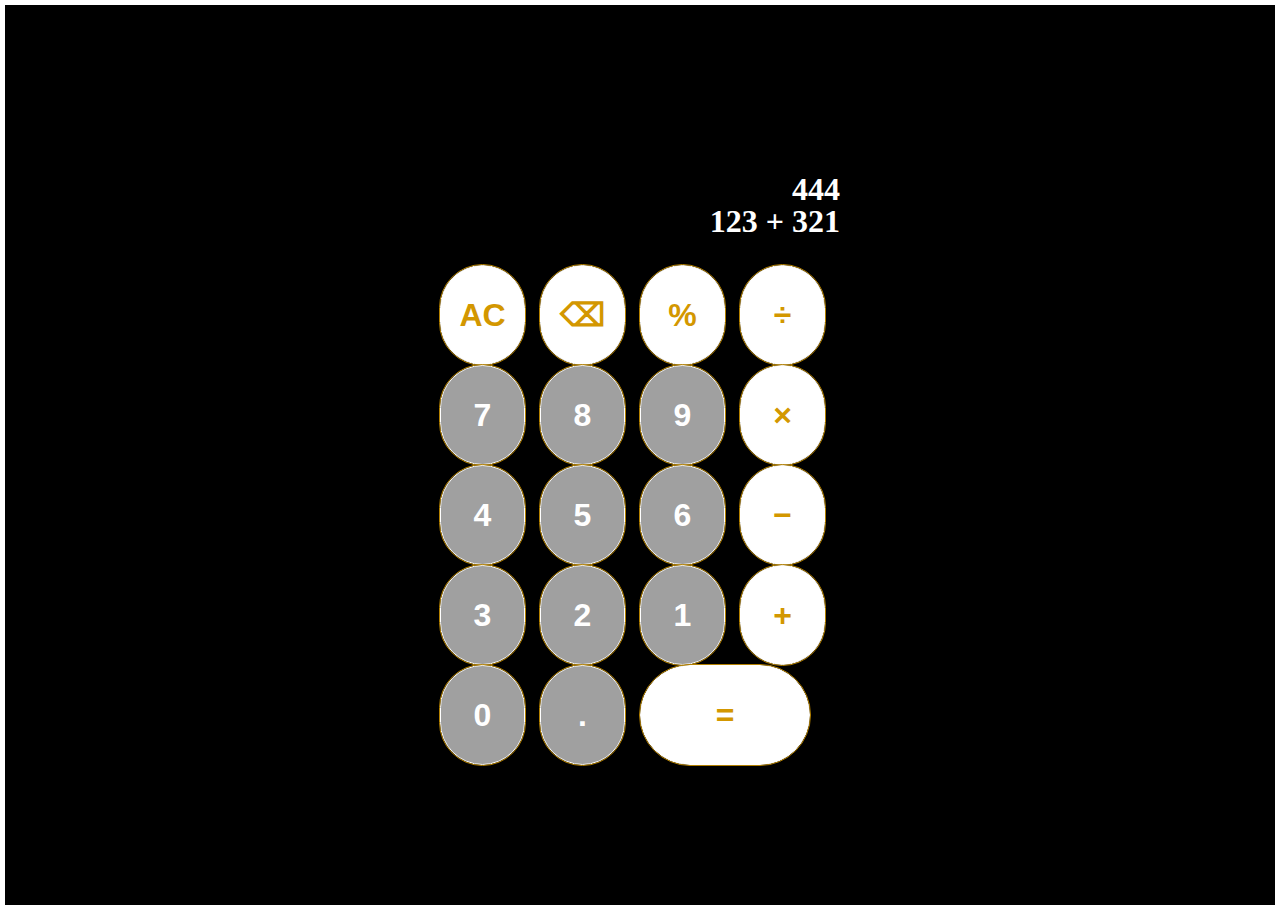
==== hey.html @ d02fba10 "started writing the javascript code for hey.js" ====
<!DOCTYPE html>
<html lang="en">
<head>
    <meta charset="UTF-8">
    <meta name="viewport" content="width=device-width, initial-scale=1.0">
    <link rel="stylesheet" href= "hey.css">
    <title>Hey calculator</title>
</head>
<body>
<div class="divStyle">
    
    <section class="sectionStyle"> 
        <div id="calcScreen">
            <p id="calcAnswer" style="text-align: end;">444</p>
            <p id="calcTyped" style="text-align: end;">123 + 321</p>
        </div>

       
        <button value="" class="cntrl">AC</button>
        <button value="Del" class="cntrl">&#9003;</button>
        <button value="%" class="opt">%</button>
        <button value="/" class="opt">&#247;</button>
        <!-- <button></button>
        <button></button>
        <button></button>
        <button></button> -->
        
        <button value="7" class="number">7</button>
        <button value="8" class="number">8</button>
        <button value="9" class="number">9</button>
        <button value="*" class="opt">&#215;</button>

        <button value="4" class="number">4</button>
        <button value="5" class="number">5</button>
        <button value="6" class="number">6</button>
        <button value="-" class="opt">&#8722;</button>

        <button value="3" class="number">3</button>
        <button value="2" class="number">2</button>
        <button value="1" class="number">1</button>
        <button value="+" class="opt">&#43;</button>

        <button value="0" class="number">0</button>
        <button value=".">.</button>
        <button value="=" class="equalTo span">&#61;</button>
    </section>
</div>

<script src="hey.js"></script>
</body>
</html>
---- hey.css ----
html, body, div, span, applet, object, iframe,
h1, h2, h3, h4, h5, h6, p, blockquote, pre,
a, abbr, acronym, address, big, cite, code,
del, dfn, em, img, ins, kbd, q, s, samp,
small, strike, strong, sub, sup, tt, var,
b, u, i, center,
dl, dt, dd, ol, ul, li,
fieldset, form, label, legend,
table, caption, tbody, tfoot, thead, tr, th, td,
article, aside, canvas, details, embed, 
figure, figcaption, footer, header, hgroup, 
menu, nav, output, ruby, section, summary,
time, mark, audio, video {
	margin: 0;
	padding: 0;
	border: 0;
	font-size: 100%;
	font: inherit;
	vertical-align: baseline;
}
/* HTML5 display-role reset for older browsers */
article, aside, details, figcaption, figure, 
footer, header, hgroup, menu, nav, section {
	display: block;
}
body {
	line-height: 1;
}
ol, ul {
	list-style: none;
}
blockquote, q {
	quotes: none;
}
blockquote:before, blockquote:after,
q:before, q:after {
	content: '';
	content: none;
}
table {
	border-collapse: collapse;
	border-spacing: 0;
}

body{
    width: 100%;
    max-width: 100vw;
}

.divStyle{
    background-color: black;
}

.sectionStyle{
    border: 5px solid white;
    display: grid;
    justify-content: center;
    align-content: center;
    min-height: 100vh;
    grid-template-columns: repeat(4, 100px);
    grid-template-rows: minmax(120px, auto) repeat(5, 100px);
}

button{
    width: 85%;
    border-radius: 50em;
    cursor: pointer;
    font-weight: bolder;
    font-size: 2em;
    color: white;
    border: 1px, solid #FFFFFF;
    outline: 1px solid rgb(179, 128, 0);
    background-color: rgb(160, 160, 160);
}

button:hover{
    color: rgb(179, 128, 0);
    background-color: white;
    outline: 1px solid rgb(160, 160, 160);
}

.cntrl, .opt, .span{
    font-weight: bolder;
    color: rgb(211, 151, 0);
    background-color: white;
}
.cntrl:hover, .opt:hover, .span:hover{
    color: white;
    background-color: rgb(160, 160, 160);
    outline: white;
}

.span{
    grid-column: span 2;
}

#calcScreen{
    font-weight: bolder;
    font-size: xx-large;
    justify-content: center;
    align-content: center;
    color: white;
    grid-column: span 4;
}
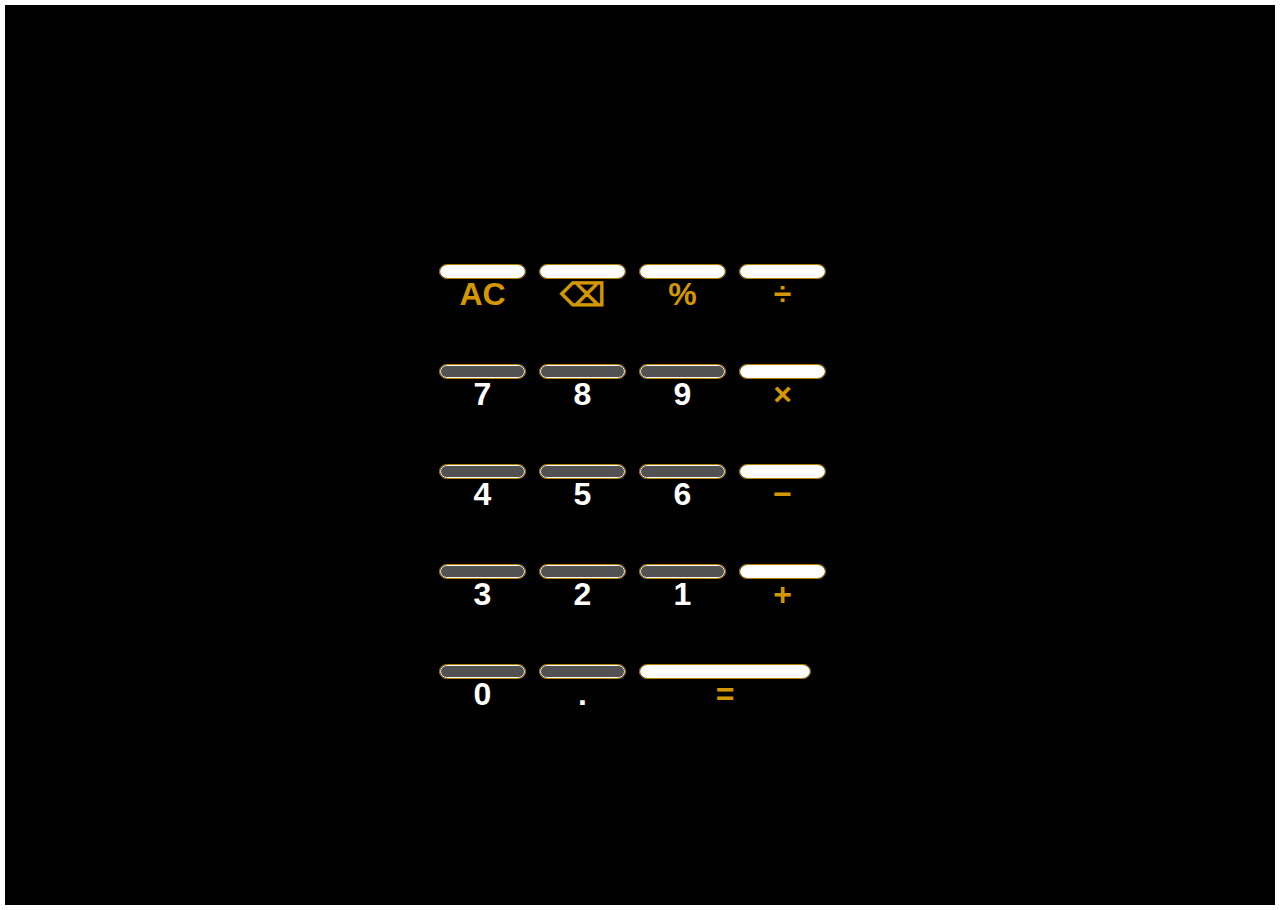
==== commit f72662cd: "my operators are now working" ====
--- a/hey.html
+++ b/hey.html
@@ -11,12 +11,12 @@
     
     <section class="sectionStyle"> 
         <div id="calcScreen">
-            <p id="calcAnswer" style="text-align: end;">444</p>
-            <p id="calcTyped" style="text-align: end;">123 + 321</p>
+            <p id="calcAnswer" style="text-align: end;"></p>
+            <p id="calcTyped" style="text-align: end;"></p>
         </div>
 
        
-        <button value="" class="cntrl">AC</button>
+        <button value="AC" class="cntrl">AC</button>
         <button value="Del" class="cntrl">&#9003;</button>
         <button value="%" class="opt">%</button>
         <button value="/" class="opt">&#247;</button>
@@ -41,7 +41,7 @@
         <button value="+" class="opt">&#43;</button>
 
         <button value="0" class="number">0</button>
-        <button value=".">.</button>
+        <button value="." class="number">.</button>
         <button value="=" class="equalTo span">&#61;</button>
     </section>
 </div>
--- a/hey.css
+++ b/hey.css
@@ -67,14 +67,16 @@
     cursor: pointer;
     font-weight: bolder;
     font-size: 2em;
+    padding-top: 10%;
+    margin-bottom: 90px;
     color: white;
     border: 1px, solid #FFFFFF;
     outline: 1px solid rgb(179, 128, 0);
-    background-color: rgb(160, 160, 160);
+    background-color: rgb(82, 82, 82);
 }
 
 button:hover{
-    color: rgb(179, 128, 0);
+    color: rgb(211, 151, 0);
     background-color: white;
     outline: 1px solid rgb(160, 160, 160);
 }
@@ -86,17 +88,21 @@
 }
 .cntrl:hover, .opt:hover, .span:hover{
     color: white;
-    background-color: rgb(160, 160, 160);
-    outline: white;
+    background-color: rgb(82, 82, 82);
+    outline: 1px solid rgb(211, 151, 0);
 }
 
 .span{
     grid-column: span 2;
+    padding-top: 5%;
 }
 
 #calcScreen{
     font-weight: bolder;
     font-size: xx-large;
+    /* margin-bottom: 1em; */
+    /* outline: 2px solid rgb(211, 151, 0); */
+    /* background-color: rgb(211, 151, 0); */
     justify-content: center;
     align-content: center;
     color: white;
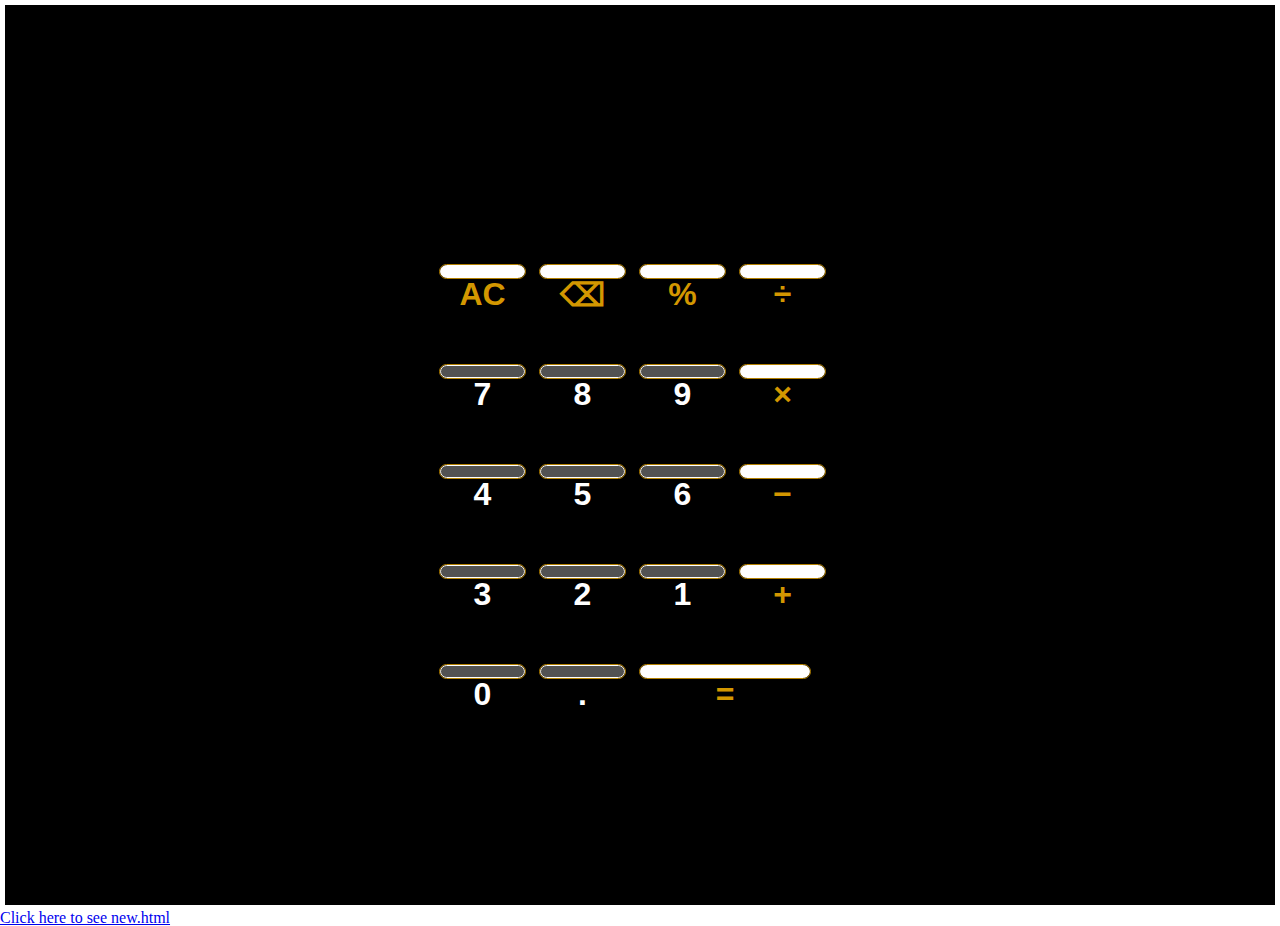
==== commit cfed47dd: "Finally.., my operators are showing on the screen, everything but my delete button is working" ====
--- a/hey.html
+++ b/hey.html
@@ -11,8 +11,8 @@
     
     <section class="sectionStyle"> 
         <div id="calcScreen">
+            <p id="calcTyped" style="text-align: end;"></p>
             <p id="calcAnswer" style="text-align: end;"></p>
-            <p id="calcTyped" style="text-align: end;"></p>
         </div>
 
        
@@ -46,6 +46,7 @@
     </section>
 </div>
 
+<a href="new.html">Click here to see new.html</a>
 <script src="hey.js"></script>
 </body>
 </html>